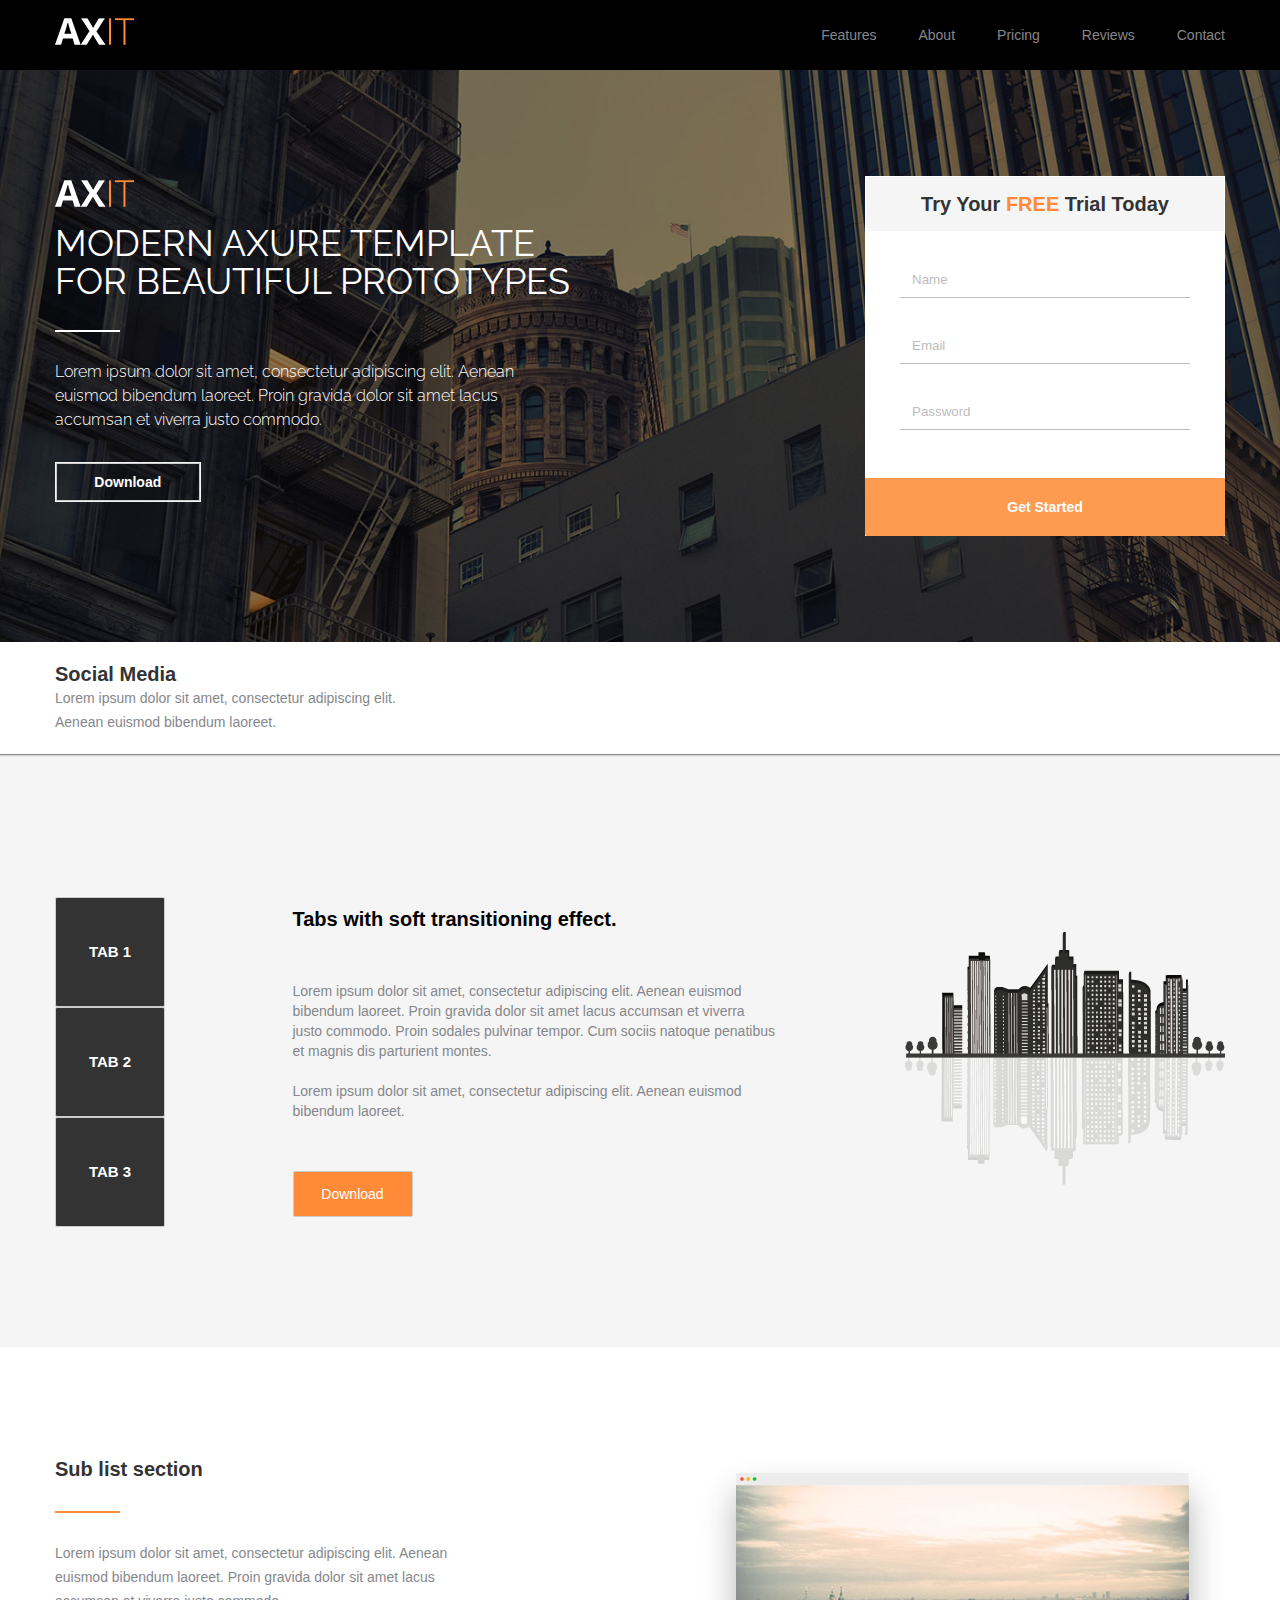
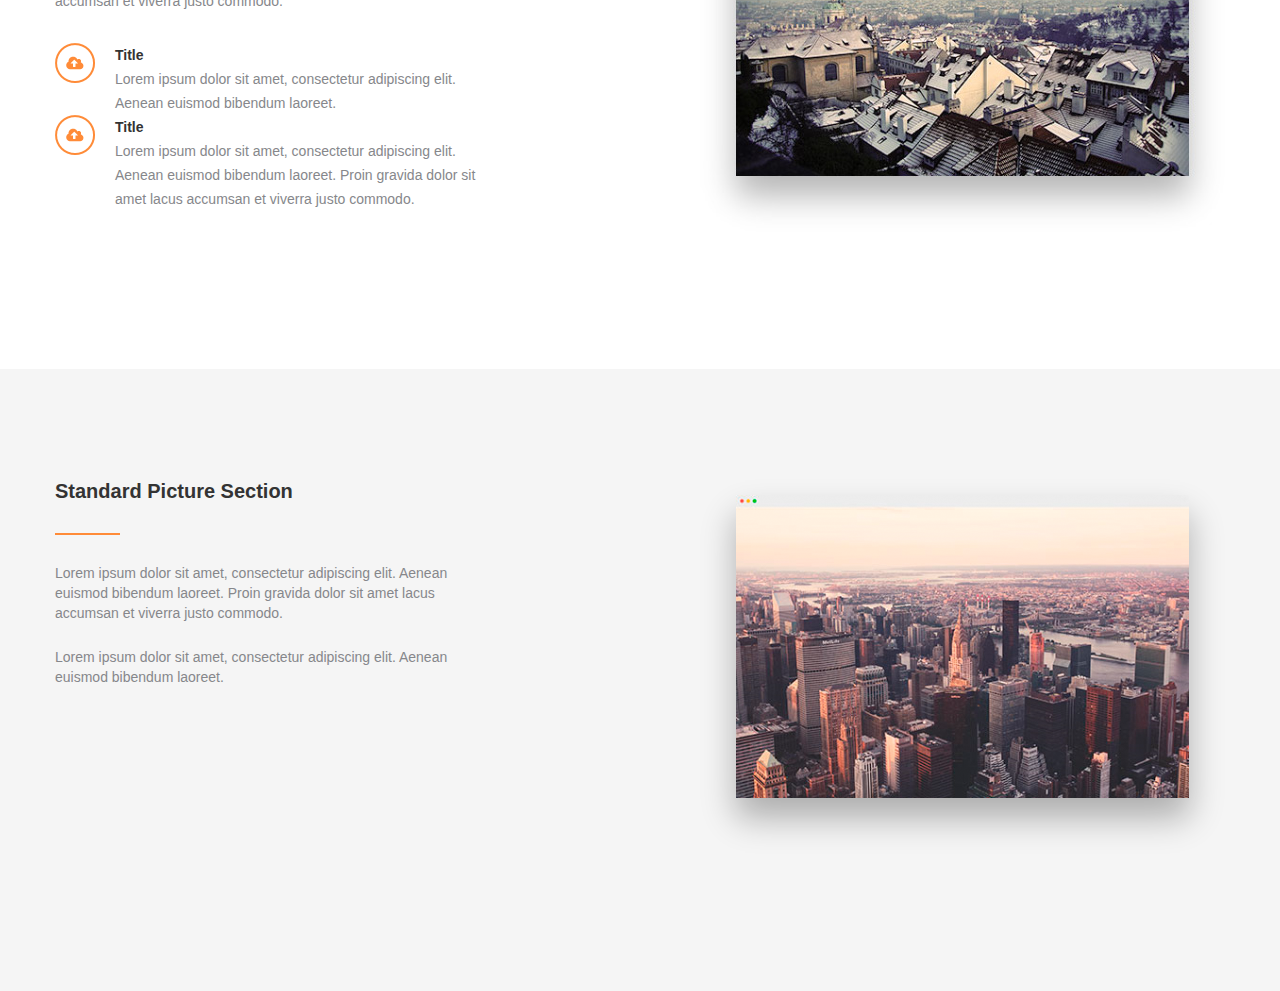
==== axit/index.html @ 00dbdff4 "not_finish" ====
<!DOCTYPE html>
<html lang="en">

<head>
  <meta charset="UTF-8">
  <meta name="viewport" content="width=device-width, initial-scale=1.0">
  <meta http-equiv="X-UA-Compatible" content="ie=edge">
  <title>AXIT</title>
  <link href="https://fonts.googleapis.com/css?family=Open+Sans:300,400,600,700|Raleway:300,400,700&display=swap"
    rel="stylesheet">
  <link rel="stylesheet" href="css/reset.css">
  <link rel="apple-touch-icon" sizes="180x180" href="/apple-touch-icon.png">
  <link rel="icon" type="image/png" sizes="32x32" href="/favicon-32x32.png">
  <link rel="icon" type="image/png" sizes="16x16" href="/favicon-16x16.png">
  <link rel="manifest" href="/site.webmanifest">
  <link rel="stylesheet" href="scss/style.css">
</head>

<body>
  <section class="navbar">
    <div class="container">
      <div class="navbar__inner">
        <div class="navbar__logo">
          <a href="#"><img src="img/logo.png" alt=""></a>
        </div>
        <nav class="nav-menu">
          <ul class="menu__list">
            <li><a href="#">Features</a></li>
            <li><a href="#">About</a></li>
            <li><a href="#">Pricing</a></li>
            <li><a href="#">Reviews</a></li>
            <li><a href="#">Contact</a></li>
          </ul>
        </nav>
      </div>
    </div>
  </section>
  <header class="header">
    <div class="container">
      <div class="header__inner">

        <div class="header__left-side">
          <div class="left-side__inner">
            <div class="header__logo">
              <a href="#"><img src="img/logo.png" alt=""></a>
            </div>
            <div class="left-side__title">
              MODERN AXURE TEMPLATE
              FOR BEAUTIFUL PROTOTYPES
            </div>
            <div class="left-side__text">
              Lorem ipsum dolor sit amet, consectetur adipiscing elit. Aenean
              euismod bibendum laoreet. Proin gravida dolor sit amet lacus
              accumsan et viverra justo commodo.
            </div>

            <div class="left-side__btn">
              <a href="#">Download</a>
            </div>
          </div>
        </div>
        <div class="header__right-side">
          <form class="header__form">
            <div class="right-side__title">
              Try Your <span>FREE</span> Trial Today
            </div>
            <div class="input__inner">
              <input type="text" placeholder="Name">
              <input type="text" placeholder="Email">
              <input type="text" placeholder="Password">
            </div>
            <div class="header__btn-link">
              <a href="#">Get Started</a>
            </div>
          </form>
        </div>
      </div>
    </div>
  </header>

  <section class="brand-bar">
    <div class="brand-bar__wrapper">
      <div class="container">
        <div class="brand-bar__container-inner">
          <div class="container-inner__box">
            <div class="brand-bar__social-title">
              Social Media
            </div>
            <div class="brand-bar__social-text">
              Lorem ipsum dolor sit amet, consectetur adipiscing elit.
              Aenean euismod bibendum laoreet.
            </div>
          </div>
          <div class="brand-bar__social-icon-box">
            <a href="#" class="facebook"></a>
            <a href="#" class="google-plus"></a>
            <a href="#" class="vk"></a>
            <a href="#" class="twitter"></a>
            <a href="#" class="stumbleupon"></a>
            <a href="#" class="telegram"></a>
            <a href="#" class="rss"></a>
          </div>
        </div>
      </div>
  </section>

  <section class="adantages">
    <div class="container">
      <div class="adantages__inner">
        <div class="adantages__tabs">
          <div class="tab tab-1">TAB 1</div>
          <div class="tab tab-2">TAB 2</div>
          <div class="tab tab-3">TAB 3</div>
        </div>

        <div class="adantages__tabs-info">
          <div class="tabs-info__title">
            Tabs with soft transitioning effect.
          </div>
          <div class="tabs-info__text">
            <p>Lorem ipsum dolor sit amet, consectetur adipiscing elit. Aenean euismod
              bibendum laoreet. Proin gravida dolor sit amet lacus accumsan et viverra
              justo commodo. Proin sodales pulvinar tempor. Cum sociis natoque
              penatibus et magnis dis parturient montes.</p>
            <p>Lorem ipsum dolor sit amet, consectetur adipiscing elit. Aenean euismod
              bibendum laoreet.</p>
          </div>
          <div class="tabs-info__btn">
            <a href="#">Download</a>
          </div>
        </div>

        <div class="adantages__tabs-img">
          <img src="img/content-image_right.png" alt="">
        </div>
      </div>
    </div>
  </section>

  <section class="feature-1">
    <div class="container">
      <div class="feature__wrapper">
        <div class="feature__img">
          <img src="img/content-image_left-1.jpg" alt="">
        </div>
        <div class="feature__content-inner">
          <div class="feature__content-title">
            Sub list section
          </div>
          <div class="feature__content-text">
            Lorem ipsum dolor sit amet, consectetur adipiscing elit. Aenean
            euismod bibendum laoreet. Proin gravida dolor sit amet lacus
            accumsan et viverra justo commodo.
          </div>
          <div class="feature__content-info">
            <p>
              <div class="content-info__title">Title</div>
              Lorem ipsum dolor sit amet, consectetur adipiscing elit.
              Aenean euismod bibendum laoreet.
            </p>
            <p>
              <div class="content-info__title">Title</div>
              Lorem ipsum dolor sit amet, consectetur adipiscing elit.
              Aenean euismod bibendum laoreet. Proin gravida dolor
              sit amet lacus accumsan et viverra justo commodo.
            </p>
          </div>
        </div>
      </div>
    </div>
  </section>
  <section class="feature-2">
    <div class="container">
      <div class="feature__wrapper">
        <div class="feature__img">
          <img src="img/content-image_right-2.png" alt="">
        </div>
        <div class="feature__content-inner">
          <div class="feature__content-title">
            Standard Picture Section
          </div>
          <div class="feature__content-text">
            <p>
              Lorem ipsum dolor sit amet, consectetur adipiscing elit. Aenean
              euismod bibendum laoreet. Proin gravida dolor sit amet lacus
              accumsan et viverra justo commodo.</p>
            <p>
              Lorem ipsum dolor sit amet, consectetur adipiscing elit. Aenean euismod 
              bibendum laoreet.
            </p>
          </div>
        </div>
      </div>
    </div>
  </section>












  <!-- <script src="https://ajax.googleapis.com/ajax/libs/jquery/3.4.1/jquery.min.js"></script>
  <script src="js/slick.min.js"></script>
  <script src="js/main.js"></script> -->




</body>

</html>
---- axit/scss/style.css ----
*,
::before,
::after {
  -webkit-box-sizing: border-box;
          box-sizing: border-box;
}

body {
  font-family: 'Open+Sans', sans-serif;
  font-weight: 400;
  font-size: 14px;
  line-height: 24px;
  color: #86878b;
}

a {
  color: inherit;
  text-decoration: none;
}

.navbar {
  background: #000;
}

.container {
  max-width: 1200px;
  padding-left: 15px;
  padding-right: 15px;
  margin: 0 auto;
}

.navbar__inner {
  display: -webkit-box;
  display: -ms-flexbox;
  display: flex;
  -webkit-box-pack: justify;
      -ms-flex-pack: justify;
          justify-content: space-between;
  -webkit-box-align: center;
      -ms-flex-align: center;
          align-items: center;
  height: 70px;
}

.menu__list {
  display: -webkit-box;
  display: -ms-flexbox;
  display: flex;
  -webkit-box-pack: justify;
      -ms-flex-pack: justify;
          justify-content: space-between;
}
.menu__list li + li {
  margin-left: 42px;
}
.menu__list a:hover {
  color: #fff;
  -webkit-transition: 1s;
  transition: 1s;
}

.header {
  background-image: url(../img/header-bg.jpg);
  background-size: cover;
  background-position: center center;
  background-repeat: no-repeat;
}

.header__inner {
  max-height: 640px;
  display: -webkit-box;
  display: -ms-flexbox;
  display: flex;
  -webkit-box-align: center;
      -ms-flex-align: center;
          align-items: center;
  -webkit-box-pack: justify;
      -ms-flex-pack: justify;
          justify-content: space-between;
}

.header__left-side {
  padding: 110px 0 140px 0;
  display: -webkit-box;
  display: -ms-flexbox;
  display: flex;
  -webkit-box-orient: vertical;
  -webkit-box-direction: normal;
      -ms-flex-direction: column;
          flex-direction: column;
  max-width: 520px;
}

.header__logo {
  margin-bottom: 10px;
}

.left-side__title {
  text-transform: uppercase;
  font-family: 'Raleway', sans-serif;
  font-weight: 400;
  font-size: 36px;
  color: #ffffff;
  line-height: 38px;
  margin-bottom: 30px;
}

.left-side__text::before {
  content: '';
  width: 65px;
  height: 2px;
  background-color: #ffffff;
  position: absolute;
  left: 0;
  top: 0;
}

.left-side__text {
  padding: 30px 0;
  font-family: 'Raleway', sans-serif;
  font-weight: 300;
  font-size: 16px;
  color: #ffffff;
  position: relative;
}

.left-side__btn {
  border: 1px solid #f5f5f5;
  width: 28%;
}

.left-side__btn a {
  display: block;
  font-weight: 600;
  border: 1px solid #cccccc;
  text-align: center;
  padding: 6px 10px;
  color: #fff;
}
.left-side__btn a:hover {
  color: #86878b;
  -webkit-transition: 1s;
  transition: 1s;
}

.header__right-side {
  background: #fff;
  width: 360px;
  height: 360px;
}

.header__form {
  display: -webkit-box;
  display: -ms-flexbox;
  display: flex;
  -webkit-box-orient: vertical;
  -webkit-box-direction: normal;
      -ms-flex-direction: column;
          flex-direction: column;
}
.header__form input {
  display: block;
  width: 100%;
  border: none;
  border-bottom: 1px solid #bdbdbd;
  padding-top: 40px;
  padding-bottom: 10px;
  outline: none;
}
.header__form input::-webkit-input-placeholder {
  color: #bdbdbd;
  outline: none;
  padding-left: 10px;
}
.header__form input:-ms-input-placeholder {
  color: #bdbdbd;
  outline: none;
  padding-left: 10px;
}
.header__form input::-ms-input-placeholder {
  color: #bdbdbd;
  outline: none;
  padding-left: 10px;
}
.header__form input::placeholder {
  color: #bdbdbd;
  outline: none;
  padding-left: 10px;
}
.header__form .input__inner {
  padding-left: 35px;
  padding-right: 35px;
}

.right-side__title {
  border: 1px solid #fff;
  border-radius: 2px 2px 0 0;
  text-align: center;
  background: #f5f5f5;
  font-weight: 700;
  font-size: 20px;
  padding: 15px 50px;
  color: #333333;
}

.right-side__title span {
  color: #ff8b38;
  text-transform: uppercase;
}

.header__btn-link {
  border-radius: 2px;
}
.header__btn-link a {
  width: 100%;
  display: block;
  font-weight: 600;
  background: #ff9b51;
  color: #fff;
  padding: 16px 50px;
  margin-top: 48px;
  text-align: center;
  border: 1px solid #ff9b51;
  border-radius: 0 0 2px 2px;
}
.header__btn-link a:hover {
  color: #333333;
  -webkit-transition: 1s;
  transition: 1s;
}

.brand-bar {
  border-bottom: 1px solid #d6d6d6;
}

.brand-bar__wrapper {
  border-bottom: 1px solid #86878b;
}

.brand-bar__container-inner {
  background: #fff;
  padding: 20px 0;
  display: -webkit-box;
  display: -ms-flexbox;
  display: flex;
  -webkit-box-pack: justify;
      -ms-flex-pack: justify;
          justify-content: space-between;
  -webkit-box-align: center;
      -ms-flex-align: center;
          align-items: center;
  vertical-align: middle;
}
.brand-bar__container-inner .container-inner__box {
  max-width: 360px;
}

.brand-bar__social-title {
  font-size: 20px;
  color: #333333;
  font-weight: 700;
}

.brand-bar__social-icon-box {
  max-width: 880px;
}
.brand-bar__social-icon-box a {
  background-repeat: no-repeat;
  height: 33px;
  width: 33px;
  display: inline-block;
  margin-right: 20px;
  opacity: .6;
}
.brand-bar__social-icon-box a:last-child {
  margin-right: 0;
}
.brand-bar__social-icon-box a:hover {
  opacity: .8;
  -webkit-transition: 1s;
  transition: 1s;
}
.brand-bar__social-icon-box a .facebook {
  background-image: url(../img/soc_icon/facebook2.svg);
}
.brand-bar__social-icon-box a .google-plus {
  background-image: url(../img/soc_icon/google-plus2.svg);
}
.brand-bar__social-icon-box a .stumbleupon {
  background-image: url(../img/soc_icon/stumbleupon2.svg);
}
.brand-bar__social-icon-box a .twitter {
  background-image: url(../img/soc_icon/twitter.svg);
}
.brand-bar__social-icon-box a .vk {
  background-image: url(../img/soc_icon/vk.svg);
}
.brand-bar__social-icon-box a .telegram {
  background-image: url(../img/soc_icon/telegram.svg);
}
.brand-bar__social-icon-box a .rss {
  background-image: url(../img/soc_icon/rss2.svg);
}

.adantages {
  border-top: 1px solid #eaeaea;
  background: #f5f5f5;
}

.adantages__inner {
  padding: 140px 0 120px;
  display: -webkit-box;
  display: -ms-flexbox;
  display: flex;
  -webkit-box-pack: justify;
      -ms-flex-pack: justify;
          justify-content: space-between;
  -webkit-box-align: center;
      -ms-flex-align: center;
          align-items: center;
  -ms-flex-wrap: wrap;
      flex-wrap: wrap;
}

.tab {
  width: 110px;
  height: 110px;
  background: #333333;
  color: #ffffff;
  font-size: 15px;
  line-height: 20px;
  font-weight: 700;
  text-transform: uppercase;
  border: 1px solid #ccc;
  border-radius: 2px;
  display: -webkit-box;
  display: -ms-flexbox;
  display: flex;
  -webkit-box-align: center;
      -ms-flex-align: center;
          align-items: center;
  -webkit-box-pack: center;
      -ms-flex-pack: center;
          justify-content: center;
}
.tab:hover {
  background: #ff8b38;
  -webkit-transition: 1s;
  transition: 1s;
}

.adantages__tabs-info {
  max-width: 485px;
}
.adantages__tabs-info .tabs-info__title {
  color: #000;
  font-size: 20px;
  font-weight: 700;
  margin-bottom: 50px;
}
.adantages__tabs-info .tabs-info__text {
  color: #86878b;
  line-height: 20px;
}
.adantages__tabs-info .tabs-info__text p + p {
  margin-top: 20px;
  margin-bottom: 50px;
}
.adantages__tabs-info .tabs-info__btn {
  display: block;
  cursor: pointer;
  border: 1px solid #ccc;
  border-radius: 2px;
  color: #fff;
  background: #ff8b38;
  line-height: 20px;
  text-align: center;
  width: 120px;
  padding: 12px 0;
}
.adantages__tabs-info .tabs-info__btn:hover {
  color: #333333;
  -webkit-transition: 1s;
  transition: 1s;
}

.feature-1 {
  background: #ffffff;
}

.feature__wrapper {
  display: -webkit-box;
  display: -ms-flexbox;
  display: flex;
  -webkit-box-pack: justify;
      -ms-flex-pack: justify;
          justify-content: space-between;
  padding: 110px 0 130px;
  -ms-flex-wrap: wrap;
      flex-wrap: wrap;
}

.feature__content-title {
  font-size: 20px;
  font-weight: 700;
  color: #333333;
  margin-bottom: 30px;
}

.feature__content-text {
  max-width: 440px;
  position: relative;
  padding: 30px 0;
}
.feature__content-text::before {
  content: '';
  width: 65px;
  height: 2px;
  background-color: #ff8b38;
  position: absolute;
  left: 0;
  top: 0;
}

.feature__content-info {
  max-width: 440px;
  position: relative;
  padding-left: 60px;
}

.content-info__title {
  font-size: 14px;
  font-weight: 600;
  color: #333333;
}
.content-info__title::before {
  content: '';
  left: 0;
  background-image: url(../img/icon-upload.png);
  background-position: center;
  background-repeat: no-repeat;
  width: 40px;
  height: 40px;
  position: absolute;
}

.feature-2 {
  background: #f5f5f5;
}

.feature__img {
  -webkit-box-ordinal-group: 2;
      -ms-flex-order: 1;
          order: 1;
}

.feature__content-inner {
  -webkit-box-ordinal-group: 1;
      -ms-flex-order: 0;
          order: 0;
}

.feature__content-text p {
  line-height: 20px;
  margin-bottom: 24px;
}
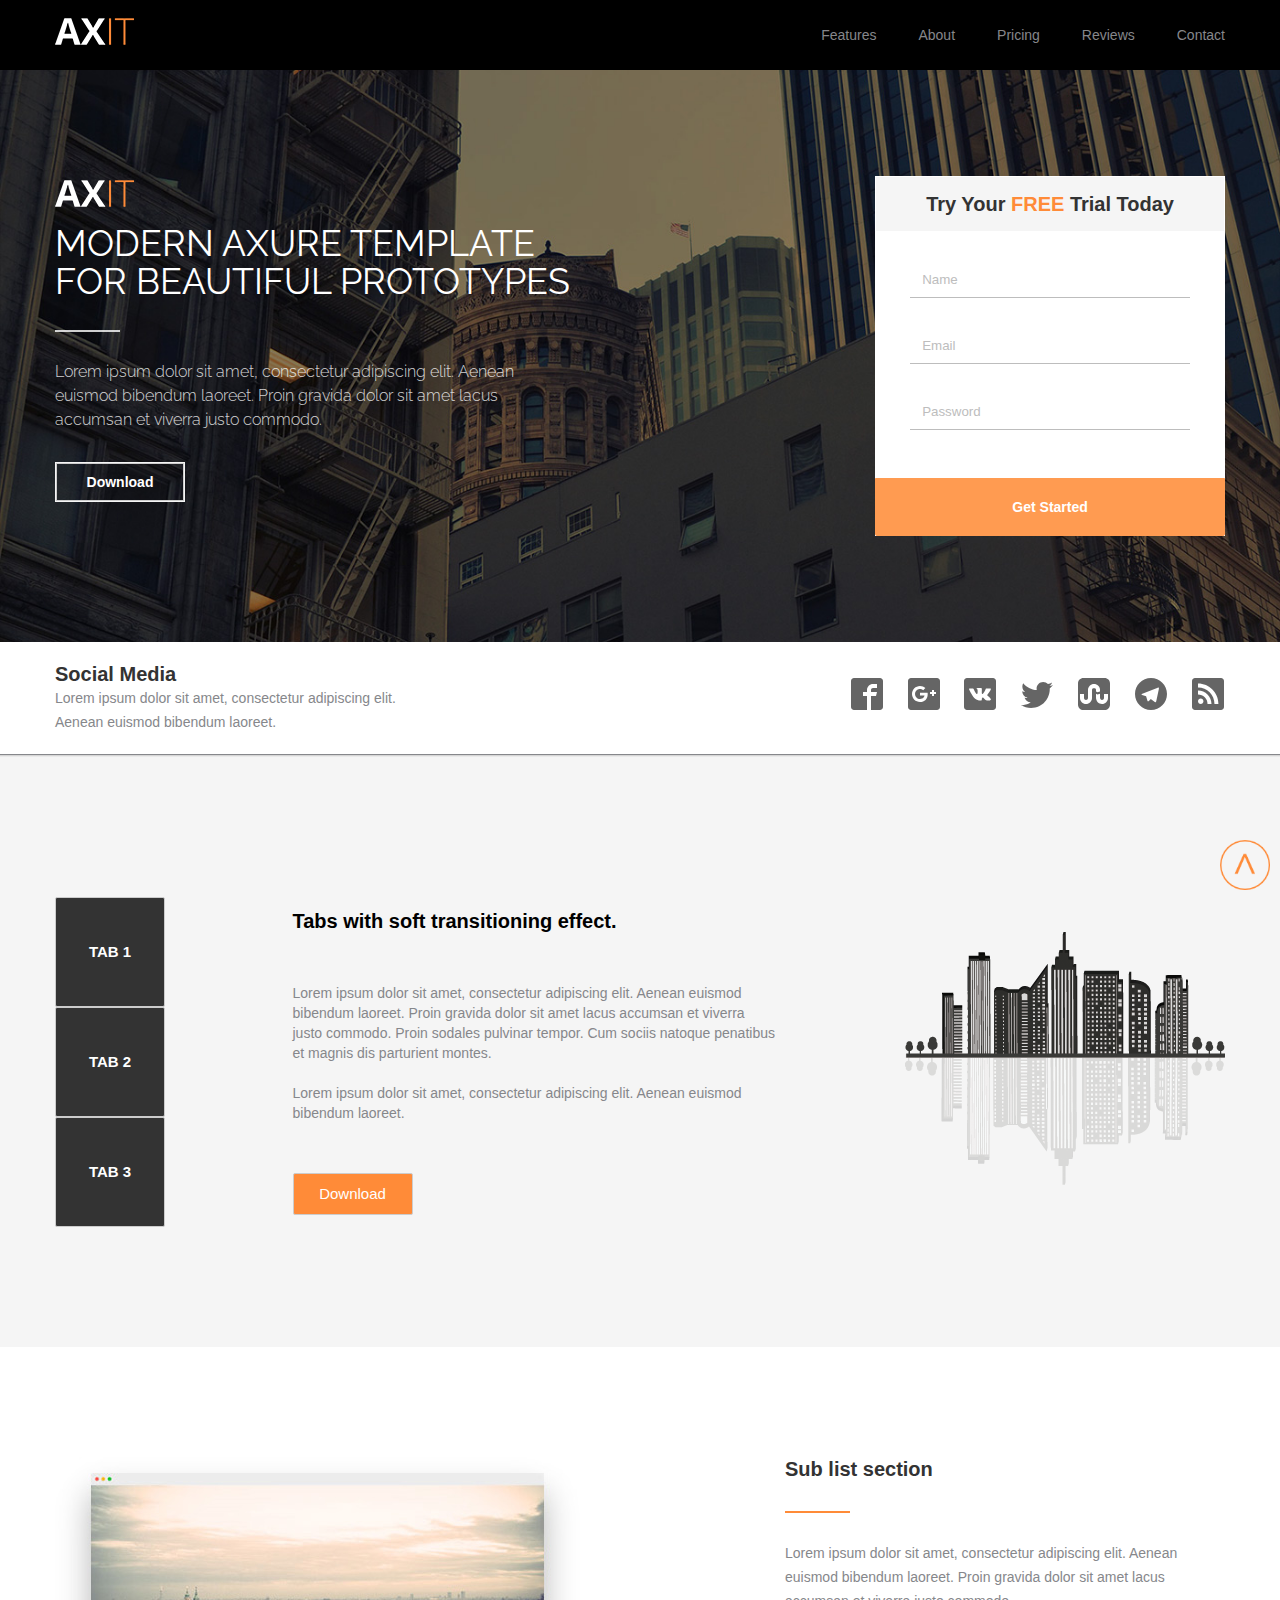
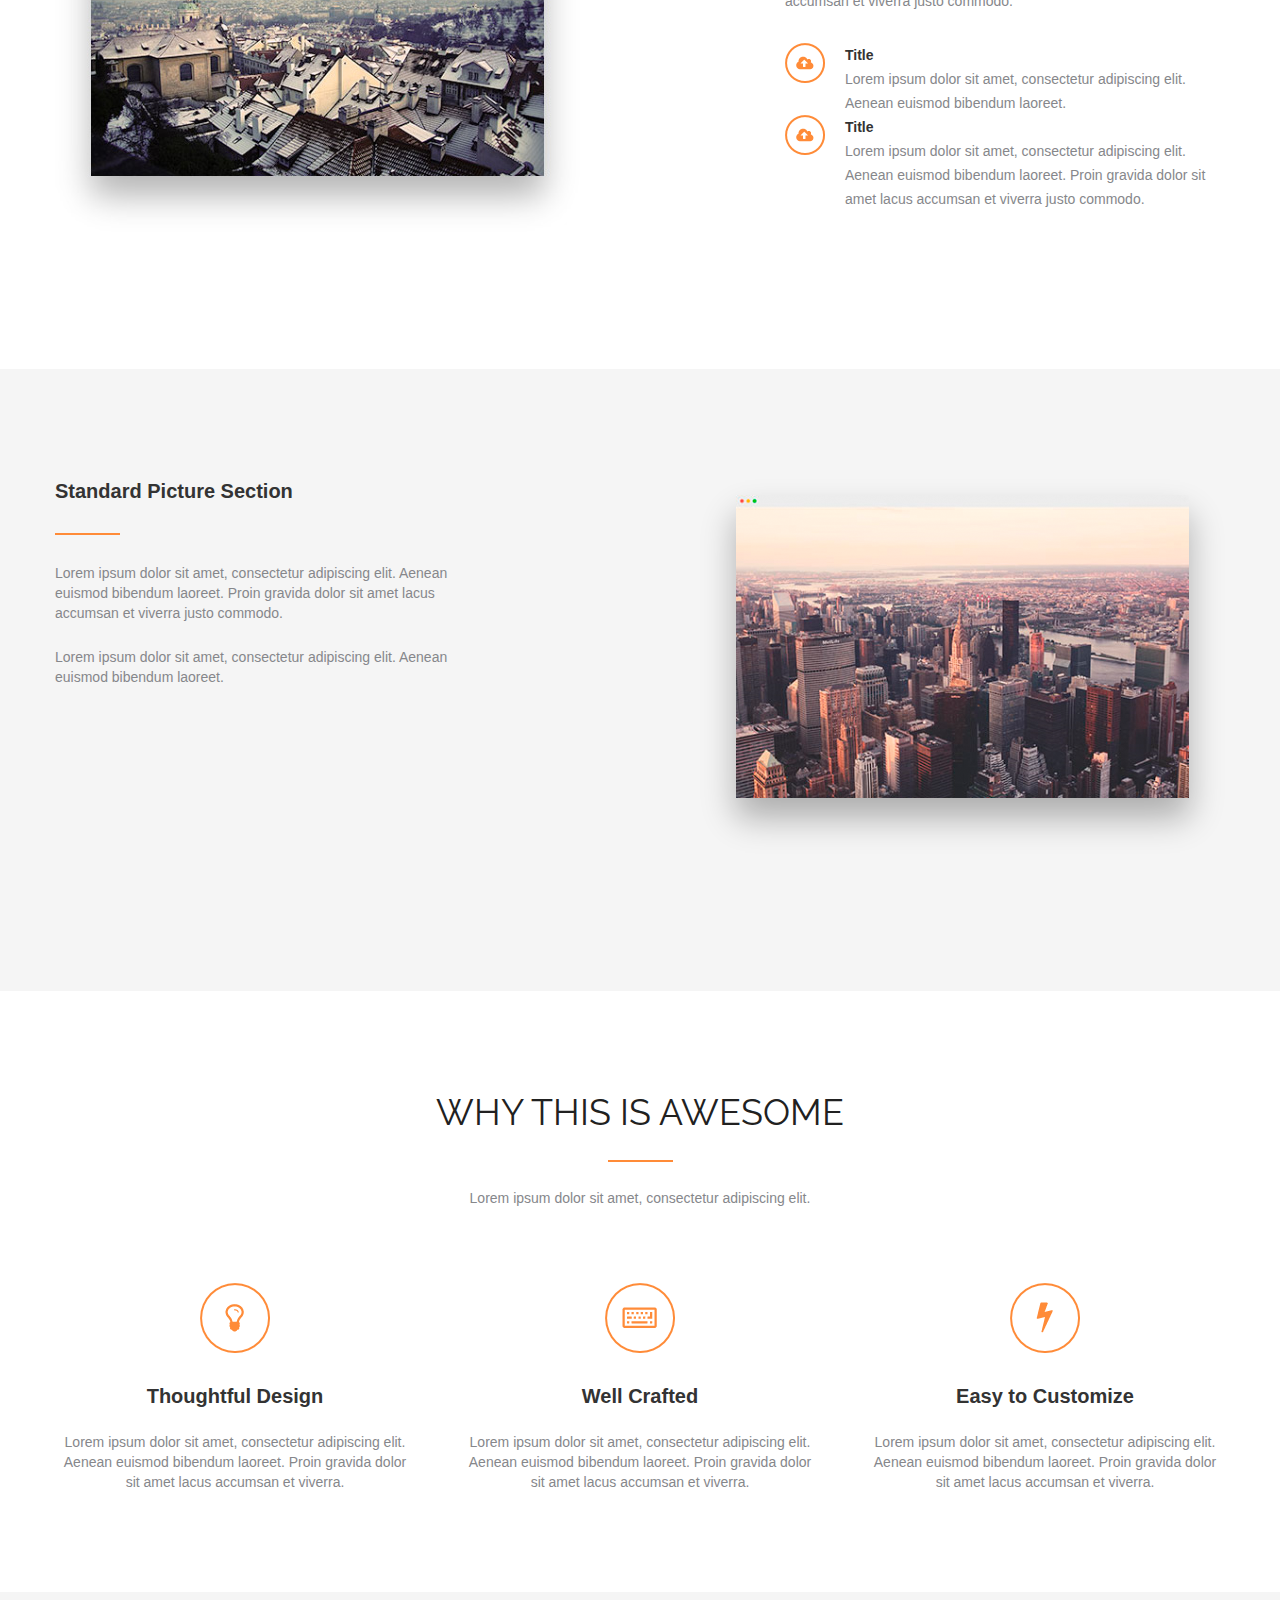
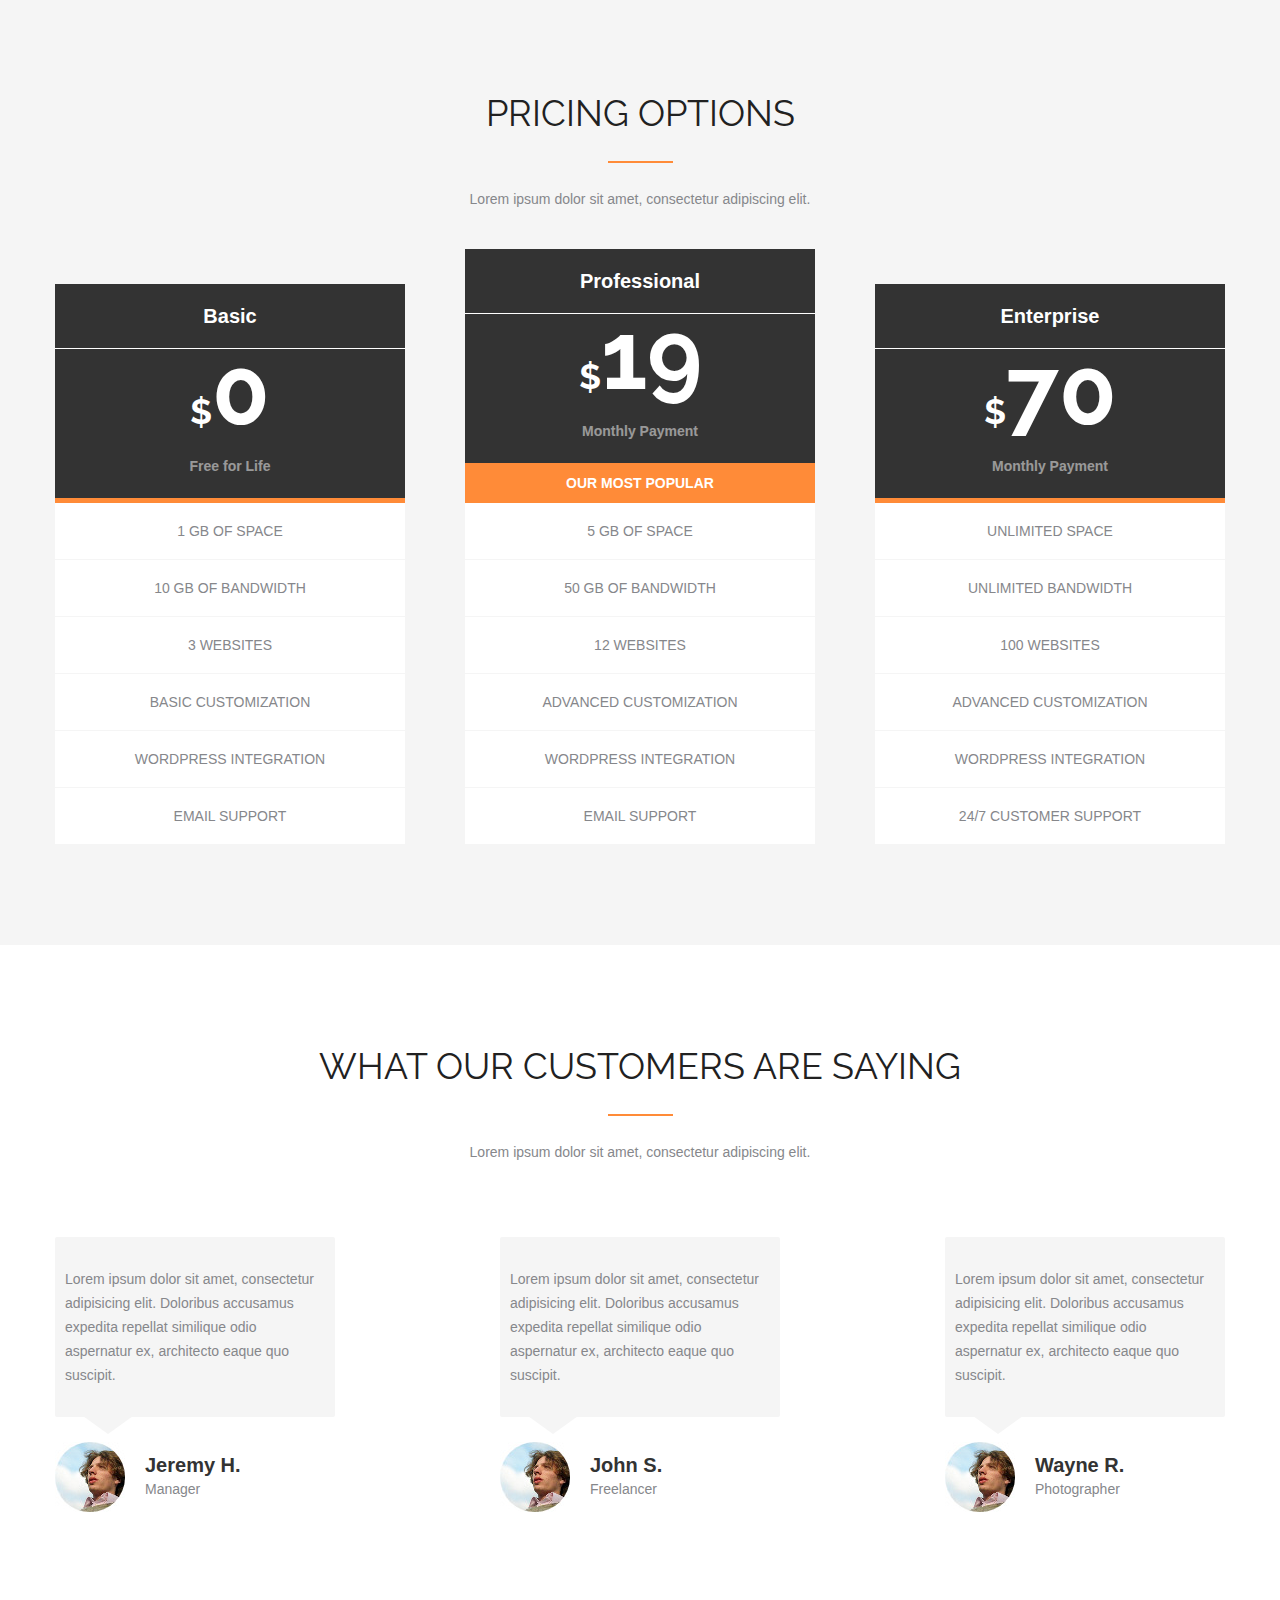
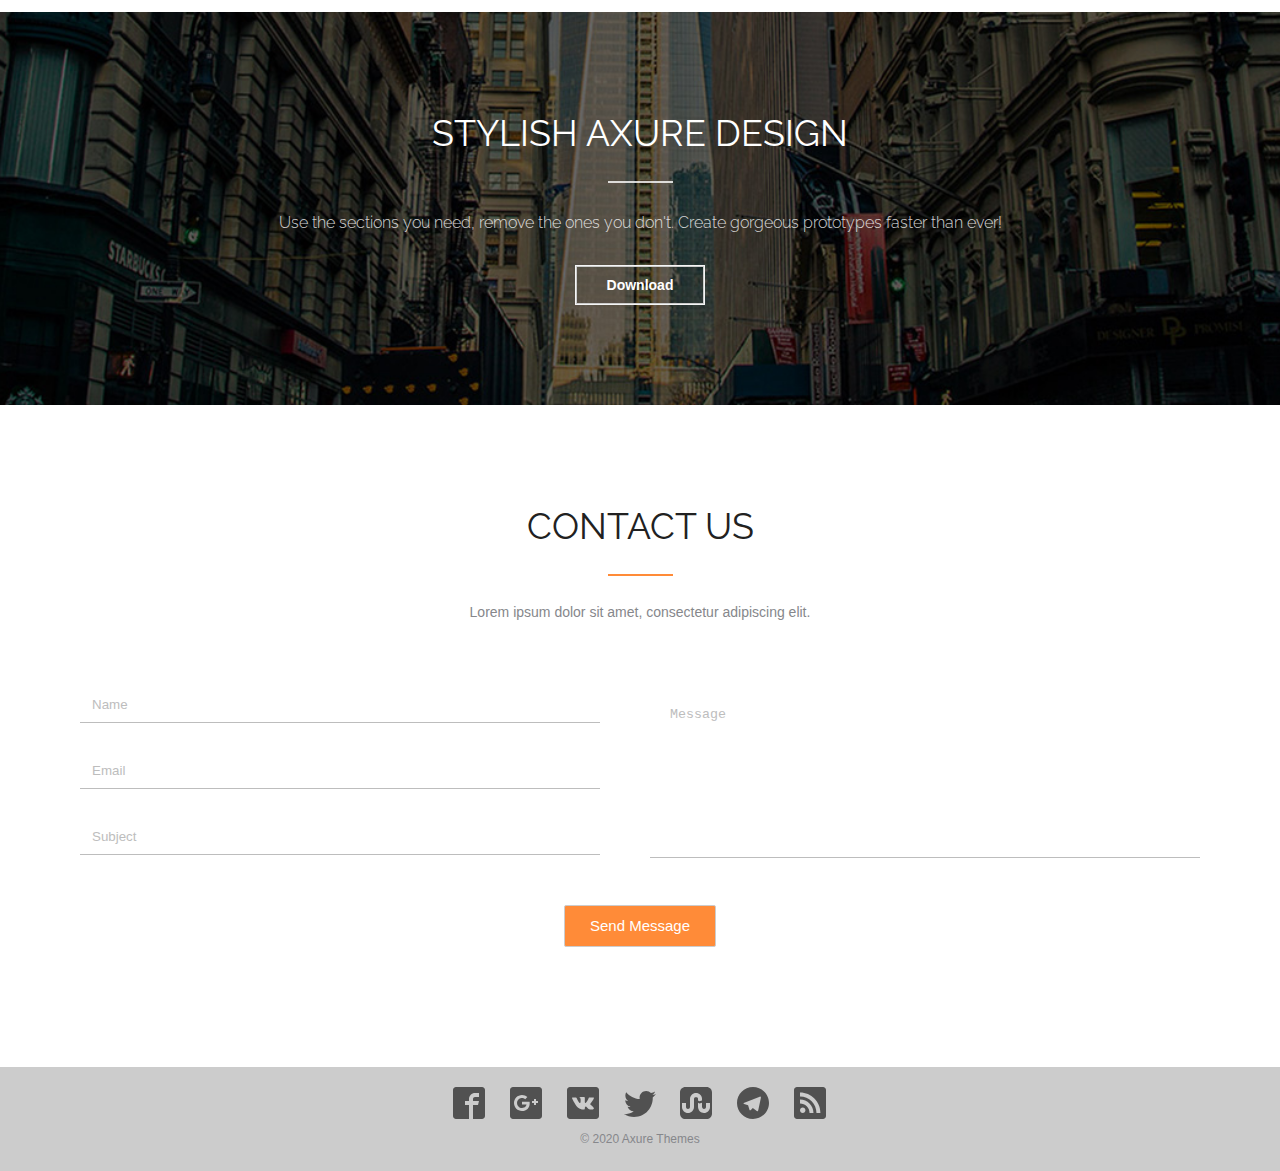
==== commit f8376733: "desctop+tablet+mobile" ====
--- a/axit/index.html
+++ b/axit/index.html
@@ -13,7 +13,8 @@
   <link rel="icon" type="image/png" sizes="32x32" href="/favicon-32x32.png">
   <link rel="icon" type="image/png" sizes="16x16" href="/favicon-16x16.png">
   <link rel="manifest" href="/site.webmanifest">
-  <link rel="stylesheet" href="scss/style.css">
+  <link rel="stylesheet" href="css/style.css">
+  <link rel="stylesheet" href="css/media.css">
 </head>
 
 <body>
@@ -24,12 +25,15 @@
           <a href="#"><img src="img/logo.png" alt=""></a>
         </div>
         <nav class="nav-menu">
+          <div class="menu__btn">
+            <span></span>
+          </div>
           <ul class="menu__list">
-            <li><a href="#">Features</a></li>
-            <li><a href="#">About</a></li>
-            <li><a href="#">Pricing</a></li>
-            <li><a href="#">Reviews</a></li>
-            <li><a href="#">Contact</a></li>
+            <li><a href="#features">Features</a></li>
+            <li><a href="#about">About</a></li>
+            <li><a href="#pricing">Pricing</a></li>
+            <li><a href="#reviews">Reviews</a></li>
+            <li><a href="#contact">Contact</a></li>
           </ul>
         </nav>
       </div>
@@ -44,23 +48,23 @@
             <div class="header__logo">
               <a href="#"><img src="img/logo.png" alt=""></a>
             </div>
-            <div class="left-side__title">
+            <div class="img__title">
               MODERN AXURE TEMPLATE
               FOR BEAUTIFUL PROTOTYPES
             </div>
-            <div class="left-side__text">
+            <div class="line__left text__img">
               Lorem ipsum dolor sit amet, consectetur adipiscing elit. Aenean
               euismod bibendum laoreet. Proin gravida dolor sit amet lacus
               accumsan et viverra justo commodo.
             </div>
 
-            <div class="left-side__btn">
+            <div class="btn">
               <a href="#">Download</a>
             </div>
           </div>
         </div>
         <div class="header__right-side">
-          <form class="header__form">
+          <form class="contact__form">
             <div class="right-side__title">
               Try Your <span>FREE</span> Trial Today
             </div>
@@ -104,16 +108,16 @@
       </div>
   </section>
 
-  <section class="adantages">
-    <div class="container">
-      <div class="adantages__inner">
-        <div class="adantages__tabs">
+  <section class="advantages">
+    <div class="container">
+      <div class="advantages__inner">
+        <div class="advantages__tabs">
           <div class="tab tab-1">TAB 1</div>
           <div class="tab tab-2">TAB 2</div>
           <div class="tab tab-3">TAB 3</div>
         </div>
 
-        <div class="adantages__tabs-info">
+        <div class="advantages__tabs-info">
           <div class="tabs-info__title">
             Tabs with soft transitioning effect.
           </div>
@@ -125,19 +129,19 @@
             <p>Lorem ipsum dolor sit amet, consectetur adipiscing elit. Aenean euismod
               bibendum laoreet.</p>
           </div>
-          <div class="tabs-info__btn">
+          <div class="info__btn">
             <a href="#">Download</a>
           </div>
         </div>
 
-        <div class="adantages__tabs-img">
+        <div class="advantages__tabs-img">
           <img src="img/content-image_right.png" alt="">
         </div>
       </div>
     </div>
   </section>
 
-  <section class="feature-1">
+  <section class="feature-1" id="features">
     <div class="container">
       <div class="feature__wrapper">
         <div class="feature__img">
@@ -147,7 +151,7 @@
           <div class="feature__content-title">
             Sub list section
           </div>
-          <div class="feature__content-text">
+          <div class="line__left line__left--orange feature__content-text">
             Lorem ipsum dolor sit amet, consectetur adipiscing elit. Aenean
             euismod bibendum laoreet. Proin gravida dolor sit amet lacus
             accumsan et viverra justo commodo.
@@ -172,20 +176,20 @@
   <section class="feature-2">
     <div class="container">
       <div class="feature__wrapper">
-        <div class="feature__img">
+        <div class="feature__img--left">
           <img src="img/content-image_right-2.png" alt="">
         </div>
         <div class="feature__content-inner">
           <div class="feature__content-title">
             Standard Picture Section
           </div>
-          <div class="feature__content-text">
+          <div class="line__left line__left--orange feature__content-text">
             <p>
               Lorem ipsum dolor sit amet, consectetur adipiscing elit. Aenean
               euismod bibendum laoreet. Proin gravida dolor sit amet lacus
               accumsan et viverra justo commodo.</p>
             <p>
-              Lorem ipsum dolor sit amet, consectetur adipiscing elit. Aenean euismod 
+              Lorem ipsum dolor sit amet, consectetur adipiscing elit. Aenean euismod
               bibendum laoreet.
             </p>
           </div>
@@ -194,24 +198,279 @@
     </div>
   </section>
 
-
-
-
-
-
-
-
-
-
-
-
-  <!-- <script src="https://ajax.googleapis.com/ajax/libs/jquery/3.4.1/jquery.min.js"></script>
-  <script src="js/slick.min.js"></script>
-  <script src="js/main.js"></script> -->
-
-
-
-
+  <section class="our-process" id="about">
+    <div class="container">
+      <div class="our-process__wrapper">
+        <div class="commercial">
+          <div class="commercial__title">
+            WHY THIS IS AWESOME
+          </div>
+          <p class="commercial__subtitle">
+            Lorem ipsum dolor sit amet, consectetur adipiscing elit.
+          </p>
+        </div>
+        <div class="our-process__inner">
+          <div class="our-process__item">
+            <img src="img/icon-idea.png" alt="">
+            <div class="our-process__title">
+              Thoughtful Design
+            </div>
+            <div class="our-process__text">
+              Lorem ipsum dolor sit amet, consectetur adipiscing
+              elit. Aenean euismod bibendum laoreet. Proin gravida
+              dolor sit amet lacus accumsan et viverra.
+            </div>
+          </div>
+          <div class="our-process__item">
+            <img src="img/icon-bord.png" alt="">
+            <div class="our-process__title">
+              Well Crafted
+            </div>
+            <div class="our-process__text">
+              Lorem ipsum dolor sit amet, consectetur adipiscing
+              elit. Aenean euismod bibendum laoreet. Proin gravida
+              dolor sit amet lacus accumsan et viverra.
+            </div>
+          </div>
+          <div class="our-process__item">
+            <img src="img/icon-power.png" alt="">
+            <div class="our-process__title">
+              Easy to Customize
+            </div>
+            <div class="our-process__text">
+              Lorem ipsum dolor sit amet, consectetur adipiscing
+              elit. Aenean euismod bibendum laoreet. Proin gravida
+              dolor sit amet lacus accumsan et viverra.
+            </div>
+          </div>
+        </div>
+      </div>
+    </div>
+  </section>
+  <section class="pricing" id="pricing">
+    <div class="container">
+      <div class="pricing__wrapper">
+        <div class="commercial">
+          <div class="commercial__title">
+            PRICING OPTIONS
+          </div>
+          <p class="commercial__subtitle">
+            Lorem ipsum dolor sit amet, consectetur adipiscing elit.
+          </p>
+        </div>
+        <div class="pricing__inner">
+          <div class="pricing__item">
+            <div class="pricing__item-title">
+              Basic
+            </div>
+            <div class="pricing__item-text">
+              <span>$</span>0
+              <div class="subtitle">
+                Free for Life
+              </div>
+              <div class="subtitle__rating">
+              </div>
+            </div>
+            <div class="pricing__item-info">
+              <ul>
+                <li>1 gb of space</li>
+                <li>10 gb of bandwidth</li>
+                <li>3 websites</li>
+                <li>Basic Customization</li>
+                <li>wordpress integration</li>
+                <li>email support</li>
+              </ul>
+            </div>
+          </div>
+          <div class="pricing__item pricing__item--most-popular">
+            <div class="pricing__item-title">
+              Professional
+            </div>
+            <div class="pricing__item-text">
+              <span>$</span>19
+              <div class="subtitle">
+                Monthly Payment
+              </div>
+              <div class="subtitle__rating subtitle__rating--most-popular">
+                OUR MOST POPULAR
+              </div>
+            </div>
+            <div class="pricing__item-info">
+              <ul>
+                <li>5 gb of space</li>
+                <li>50 gb of bandwidth</li>
+                <li>12 websites</li>
+                <li>Advanced Customization</li>
+                <li>wordpress integration</li>
+                <li>email support</li>
+              </ul>
+            </div>
+          </div>
+          <div class="pricing__item">
+            <div class="pricing__item-title">
+              Enterprise
+            </div>
+            <div class="pricing__item-text">
+              <span>$</span>70
+              <div class="subtitle">
+                Monthly Payment
+              </div>
+              <div class="subtitle__rating">
+              </div>
+            </div>
+            <div class="pricing__item-info">
+              <ul>
+                <li>Unlimited space</li>
+                <li>unlimited bandwidth</li>
+                <li>100 websites</li>
+                <li>Advanced Customization</li>
+                <li>wordpress integration</li>
+                <li>24/7 customer support</li>
+              </ul>
+            </div>
+          </div>
+        </div>
+      </div>
+    </div>
+  </section>
+  <section class="reviews" id="reviews">
+    <div class="container">
+      <div class="reviews__wrapper">
+        <div class="commercial">
+          <div class="commercial__title">
+            WHAT OUR CUSTOMERS ARE SAYING
+          </div>
+          <p class="commercial__subtitle">
+            Lorem ipsum dolor sit amet, consectetur adipiscing elit.
+          </p>
+        </div>
+        <div class="reviews__inner">
+          <div class="reviews__item">
+            <div class="reviews__item-text-box">
+              Lorem ipsum dolor sit amet,
+              consectetur adipisicing elit. Doloribus
+              accusamus expedita repellat similique
+              odio aspernatur ex, architecto eaque
+              quo suscipit.
+            </div>
+            <div class="reviews__item-author">
+              <img src="img/avatar.jpg" alt="">
+              <div class="item-author__info">
+                <div class="info-author__name">
+                  Jeremy H.
+                </div>
+                <div class="info-author__position">
+                  Manager
+                </div>
+              </div>
+            </div>
+          </div>
+          <div class="reviews__item">
+            <div class="reviews__item-text-box">
+              Lorem ipsum dolor sit amet,
+              consectetur adipisicing elit. Doloribus
+              accusamus expedita repellat similique
+              odio aspernatur ex, architecto eaque
+              quo suscipit.
+            </div>
+            <div class="reviews__item-author">
+              <img src="img/avatar.jpg" alt="">
+              <div class="item-author__info">
+                <div class="info-author__name">
+                  John S.
+                </div>
+                <div class="info-author__position">
+                  Freelancer
+                </div>
+              </div>
+            </div>
+          </div>
+          <div class="reviews__item">
+            <div class="reviews__item-text-box">
+              Lorem ipsum dolor sit amet,
+              consectetur adipisicing elit. Doloribus
+              accusamus expedita repellat similique
+              odio aspernatur ex, architecto eaque
+              quo suscipit.
+            </div>
+            <div class="reviews__item-author">
+              <img src="img/avatar.jpg" alt="">
+              <div class="item-author__info">
+                <div class="info-author__name">
+                  Wayne R.
+                </div>
+                <div class="info-author__position">
+                  Photographer
+                </div>
+              </div>
+            </div>
+          </div>
+        </div>
+      </div>
+    </div>
+  </section>
+  <section class="contact-banner">
+    <div class="container">
+      <div class="commercial">
+        <div class="commercial__title commercial__title--white">
+          STYLISH AXURE DESIGN
+        </div>
+        <p class="text__img line__left line__left--center">
+          Use the sections you need, remove the ones you don't. Create gorgeous prototypes faster than ever!
+        </p>
+        <div class="btn btn__center">
+          <a href="#">Download</a>
+        </div>
+      </div>
+    </div>
+  </section>
+  <footer class="footer" id="contact">
+    <div class="container">
+      <div class="footer__wrapper">
+        <div class="commercial">
+          <div class="commercial__title">
+            CONTACT US
+          </div>
+          <p class="commercial__subtitle">
+            Lorem ipsum dolor sit amet, consectetur adipiscing elit.
+          </p>
+        </div>
+      </div>
+      <div class="footer__inner">
+        <div class="footer__left-side">
+          <form class="contact__form">
+            <input type="text" placeholder="Name">
+            <input type="text" placeholder="Email">
+            <input type="text" placeholder="Subject">
+          </form>
+        </div>
+        <div class="footer__right-side">
+          <label>
+            <textarea placeholder="Message"></textarea>
+          </label>
+        </div>
+      </div>
+      <div class="info__btn info__btn--center">
+        <a href="#">Send Message</a>
+      </div>
+  </footer>
+  <section class="brand-bar__down">
+    <div class="brand-bar__social-icon-box brand-bar__social-icon-box--down">
+      <a href="#" class="facebook"></a>
+      <a href="#" class="google-plus"></a>
+      <a href="#" class="vk"></a>
+      <a href="#" class="twitter"></a>
+      <a href="#" class="stumbleupon"></a>
+      <a href="#" class="telegram"></a>
+      <a href="#" class="rss"></a>
+    </div>
+    <div class="copiright">
+      © 2020 Axure Themes
+    </div>
+  </section>
+<script src="https://ajax.googleapis.com/ajax/libs/jquery/3.4.1/jquery.min.js"></script>
+<script src="js/main.js"></script>
+<div id="toTop"></div>
 </body>
 
 </html>--- a/axit/css/style.css
+++ b/axit/css/style.css
@@ -0,0 +1 @@
+*,::before,::after{-webkit-box-sizing:border-box;box-sizing:border-box}body{font-family:'Open+Sans', sans-serif;font-weight:400;font-size:14px;line-height:24px;color:#86878b}a{color:inherit;text-decoration:none}ul,li{list-style:none;padding:0;margin:0}.navbar{background:#000}.container{max-width:1200px;padding-left:15px;padding-right:15px;margin:0 auto}.navbar__inner{display:-webkit-box;display:-ms-flexbox;display:flex;-webkit-box-pack:justify;-ms-flex-pack:justify;justify-content:space-between;-webkit-box-align:center;-ms-flex-align:center;align-items:center;height:70px}.menu__list{display:-webkit-box;display:-ms-flexbox;display:flex;-webkit-box-pack:justify;-ms-flex-pack:justify;justify-content:space-between}.menu__list li+li{margin-left:42px}.menu__list a:hover{color:#fff;-webkit-transition:1s;transition:1s}.header{background-image:url(../img/header-bg.jpg);background-size:cover;background-position:center center;background-repeat:no-repeat}.header__inner{max-height:640px;display:-webkit-box;display:-ms-flexbox;display:flex;-webkit-box-align:center;-ms-flex-align:center;align-items:center;-webkit-box-pack:justify;-ms-flex-pack:justify;justify-content:space-between}.header__left-side{padding:110px 0 140px 0;display:-webkit-box;display:-ms-flexbox;display:flex;-webkit-box-orient:vertical;-webkit-box-direction:normal;-ms-flex-direction:column;flex-direction:column;max-width:520px}.header__logo{margin-bottom:10px}.img__title{text-transform:uppercase;font-family:'Raleway', sans-serif;font-weight:400;font-size:36px;color:#ffffff;line-height:38px;margin-bottom:30px}.line__left::before{content:'';width:65px;height:2px;background-color:#ffffff;position:absolute;left:0;top:0}.text__img{padding:30px 0;font-family:'Raleway', sans-serif;font-weight:300;font-size:16px;opacity:0.8;color:#ffffff;position:relative}.btn{border:1px solid #f5f5f5;width:130px}.btn a{display:block;font-weight:600;border:1px solid #cccccc;text-align:center;padding:6px 10px;color:#fff}.btn a:hover{color:#86878b;-webkit-transition:1s;transition:1s}.header__right-side{background:#fff;max-width:360px;max-height:360px}.contact__form{display:-webkit-box;display:-ms-flexbox;display:flex;-webkit-box-orient:vertical;-webkit-box-direction:normal;-ms-flex-direction:column;flex-direction:column}.contact__form input{display:block;width:100%;border:none;border-bottom:1px solid #bdbdbd;padding-top:40px;padding-bottom:10px;outline:none}.contact__form input:first-child{padding-top:0}.contact__form input::-webkit-input-placeholder{color:#bdbdbd;outline:none;padding-left:10px}.contact__form input:-ms-input-placeholder{color:#bdbdbd;outline:none;padding-left:10px}.contact__form input::-ms-input-placeholder{color:#bdbdbd;outline:none;padding-left:10px}.contact__form input::placeholder{color:#bdbdbd;outline:none;padding-left:10px}.contact__form .input__inner{padding-left:35px;padding-right:35px}.right-side__title{border:1px solid #fff;border-radius:2px 2px 0 0;text-align:center;background:#f5f5f5;font-weight:700;font-size:20px;padding:15px 50px;color:#333333;margin-bottom:40px}.right-side__title span{color:#ff8b38;text-transform:uppercase}.header__btn-link{border-radius:2px}.header__btn-link a{width:100%;display:block;font-weight:600;background:#ff9b51;color:#fff;padding:16px 50px;margin-top:48px;text-align:center;border:1px solid #ff9b51;border-radius:0 0 2px 2px}.header__btn-link a:hover{color:#333333;-webkit-transition:1s;transition:1s}.brand-bar{border-bottom:1px solid #d6d6d6}.brand-bar__wrapper{border-bottom:1px solid #86878b}.brand-bar__container-inner{background:#fff;padding:20px 0;display:-webkit-box;display:-ms-flexbox;display:flex;-webkit-box-pack:justify;-ms-flex-pack:justify;justify-content:space-between;-webkit-box-align:center;-ms-flex-align:center;align-items:center;vertical-align:middle}.container-inner__box{max-width:360px}.brand-bar__social-title{font-size:20px;color:#333333;font-weight:700}.brand-bar__social-icon-box{max-width:880px}.brand-bar__social-icon-box a{background-repeat:no-repeat;height:33px;width:33px;display:inline-block;margin-right:20px;opacity:.6}.brand-bar__social-icon-box a:last-child{margin-right:0}.brand-bar__social-icon-box a:hover{opacity:.8;-webkit-transition:1s;transition:1s}.brand-bar__social-icon-box .facebook{background-image:url(../img/soc_icon/facebook2.svg)}.brand-bar__social-icon-box .google-plus{background-image:url(../img/soc_icon/google-plus2.svg)}.brand-bar__social-icon-box .stumbleupon{background-image:url(../img/soc_icon/stumbleupon2.svg)}.brand-bar__social-icon-box .twitter{background-image:url(../img/soc_icon/twitter.svg)}.brand-bar__social-icon-box .vk{background-image:url(../img/soc_icon/vk.svg)}.brand-bar__social-icon-box .telegram{background-image:url(../img/soc_icon/telegram.svg)}.brand-bar__social-icon-box .rss{background-image:url(../img/soc_icon/rss2.svg)}.advantages{border-top:1px solid #eaeaea;background:#f5f5f5}.advantages__inner{padding:140px 0 120px;display:-webkit-box;display:-ms-flexbox;display:flex;-webkit-box-pack:justify;-ms-flex-pack:justify;justify-content:space-between;-webkit-box-align:center;-ms-flex-align:center;align-items:center;-ms-flex-wrap:wrap;flex-wrap:wrap}.tab{width:110px;height:110px;background:#333333;color:#ffffff;font-size:15px;line-height:20px;font-weight:700;text-transform:uppercase;border:1px solid #ccc;border-radius:2px;display:-webkit-box;display:-ms-flexbox;display:flex;-webkit-box-align:center;-ms-flex-align:center;align-items:center;-webkit-box-pack:center;-ms-flex-pack:center;justify-content:center;cursor:pointer}.tab:hover{background:#ff8b38;-webkit-transition:1s;transition:1s}.advantages__tabs-info{max-width:485px}.advantages__tabs-info .tabs-info__title{color:#000;font-size:20px;font-weight:700;margin-bottom:50px}.advantages__tabs-info .tabs-info__text{color:#86878b;line-height:20px}.advantages__tabs-info .tabs-info__text p+p{margin-top:20px;margin-bottom:50px}.info__btn{display:block;cursor:pointer;border:1px solid #ccc;border-radius:2px;color:#fff;background:#ff8b38;line-height:20px;text-align:center;width:120px;padding:10px 8px;font-size:15px}.info__btn:hover{color:#333333;-webkit-transition:1s;transition:1s}.feature-1{background:#ffffff}.feature__wrapper{display:-webkit-box;display:-ms-flexbox;display:flex;-webkit-box-pack:justify;-ms-flex-pack:justify;justify-content:space-between;padding:110px 0 130px;-ms-flex-wrap:wrap;flex-wrap:wrap}.feature__content-title{font-size:20px;font-weight:700;color:#333333;margin-bottom:30px}.feature__content-text{max-width:440px;position:relative;padding:30px 0}.line__left--orange::before{background-color:#ff8b38}.feature__content-info{max-width:440px;position:relative;padding-left:60px}.content-info__title{font-size:14px;font-weight:600;color:#333333}.content-info__title::before{content:'';left:0;background-image:url(../img/icon-upload.png);background-position:center;background-repeat:no-repeat;width:40px;height:40px;position:absolute}.feature-2{background:#f5f5f5}.feature__img--left{-webkit-box-ordinal-group:2;-ms-flex-order:1;order:1}.feature__img--left{-webkit-box-ordinal-group:3;-ms-flex-order:2;order:2}.feature__content-inner{-webkit-box-ordinal-group:1;-ms-flex-order:0;order:0}.feature__content-text p{line-height:20px;margin-bottom:24px}.our-process__wrapper{background:#ffffff;padding:100px 0}.commercial{text-align:center}.commercial__title{font-family:'Raleway',sans-serif;font-weight:400;font-size:36px;line-height:43px;text-transform:uppercase;color:#212121;margin-bottom:26px}.commercial__subtitle{padding-top:28px;margin-bottom:75px;color:#86878b;font-size:14px;line-height:20px;position:relative}.commercial__subtitle::before{content:'';width:65px;height:2px;background-color:#ff8b38;position:absolute;left:0;right:0;top:0;margin:0 auto}.our-process__inner{display:-webkit-box;display:-ms-flexbox;display:flex;-webkit-box-pack:justify;-ms-flex-pack:justify;justify-content:space-between}.our-process__item{text-align:center;max-width:360px}.our-process__title{margin:24px 0;font-size:20px;font-weight:700;color:#333333}.our-process__text{font-size:14px;line-height:20px;color:#86878b}.pricing{background:#f5f5f5}.pricing__wrapper{padding:100px 0}.pricing__inner{display:-webkit-box;display:-ms-flexbox;display:flex;-webkit-box-pack:justify;-ms-flex-pack:justify;justify-content:space-between;color:#fff}.pricing__item{width:100%;max-width:350px;background:#333333}.pricing__item--most-popular{margin-top:-35px}.pricing__item-title{padding:20px 0;text-align:center;font-size:20px;font-weight:700;color:#ffffff;border-bottom:1px solid #fff}.pricing__item-text{font-family:'Raleway', sans-serif;text-align:center;padding:30px 0 0;font-weight:700;font-size:94px;color:#ffffff}.pricing__item-text span{font-size:35px}.subtitle{margin:30px 0 20px;font-size:14px;font-weight:600;font-family:'Open+Sans', sans-serif;opacity:0.5}.subtitle__rating{width:100%;height:5px;background:#ff8b38}.subtitle__rating--most-popular{cursor:pointer;height:40px;color:#fff;font-size:14px;font-weight:700;font-family:'Open+Sans', sans-serif;padding:16px;display:-webkit-box;display:-ms-flexbox;display:flex;-webkit-box-pack:center;-ms-flex-pack:center;justify-content:center;-webkit-box-align:center;-ms-flex-align:center;align-items:center}.subtitle__rating--most-popular:hover{color:#333333;-webkit-transition:1s;transition:1s}.pricing__item-info{font-family:'Open+Sans', sans-serif;text-transform:uppercase;background:#fff;color:#86878b;text-align:center}.pricing__item-info li{padding:16px;border-bottom:1px solid #f5f5f5}.reviews__wrapper{background:#ffffff;padding:100px 0}.reviews__inner{display:-webkit-box;display:-ms-flexbox;display:flex;-webkit-box-pack:justify;-ms-flex-pack:justify;justify-content:space-between}.reviews__item{max-width:280px}.reviews__item-text-box{border-radius:2px;font-size:14px;background:#f5f5f5;padding:30px 10px;margin-bottom:25px;position:relative}.reviews__item-text-box::after{bottom:-42px;left:28px;content:'';position:absolute;border-top:18px solid #f5f5f5;border-bottom:25px solid transparent;border-right:25px solid transparent;border-left:25px solid transparent;width:0;height:0}.reviews__item-author{display:-webkit-box;display:-ms-flexbox;display:flex;-webkit-box-align:center;-ms-flex-align:center;align-items:center}.item-author__info{margin-left:20px}.info-author__name{color:#333333;font-size:20px;font-weight:700}.info-author__position{font-size:14px}.contact-banner{padding:100px 0;background-image:url(../img/contact-bg.jpg);background-size:cover;background-repeat:no-repeat;background-position:center}.commercial__title--white{color:#fff}.line__left--center{text-align:center;position:relative}.line__left--center::before{left:0;right:0;margin:0 auto}.btn__center{margin:0 auto}.footer{padding:100px 0 80px}.footer__inner{display:-webkit-box;display:-ms-flexbox;display:flex;-ms-flex-pack:distribute;justify-content:space-around}.footer__left-side{width:520px}.footer__right-side{width:47%}.footer__right-side textarea{border:none;outline:none;border-bottom:1px solid #bdbdbd;outline:0;padding:10px;height:161px;resize:none;width:100%}textarea::-webkit-input-placeholder{color:#bdbdbd;outline:none;padding-left:10px}textarea:-ms-input-placeholder{color:#bdbdbd;outline:none;padding-left:10px}textarea::-ms-input-placeholder{color:#bdbdbd;outline:none;padding-left:10px}textarea::placeholder{color:#bdbdbd;outline:none;padding-left:10px}.info__btn--center{width:13%;margin:40px auto}.brand-bar__down{background:#ccc;padding:20px;text-align:center}.brand-bar__social-icon-box--down{max-width:100%;z-index:2}.copiright{font-size:12px}#toTop{width:50px;height:50px;position:fixed;bottom:10px;right:10px;cursor:pointer;background-image:url(../img/icon-up.png);background-repeat:no-repeat;background-size:cover;background-position:center}
--- a/axit/css/media.css
+++ b/axit/css/media.css
@@ -0,0 +1 @@
+@media (max-width: 1120px){.pricing__item{max-width:300px}.footer__left-side{width:420px}.footer__right-side{width:430px}.advantages__tabs{margin-right:20px}.advantages__tabs-img{margin:60px auto}}@media (max-width: 1000px){.pricing__item{max-width:250px}.footer__left-side{width:300px}.footer__right-side{width:320px}.advantages__tabs-img img,.feature__img img,.feature__img--left img{width:80%}.feature__wrapper{-webkit-box-pack:center;-ms-flex-pack:center;justify-content:center}}@media (max-width: 960px){.info__btn--center{width:16%}}@media (max-width: 850px){.pricing__inner{-webkit-box-orient:vertical;-webkit-box-direction:normal;-ms-flex-direction:column;flex-direction:column;-webkit-box-align:center;-ms-flex-align:center;align-items:center}.pricing__item{margin-bottom:30px;max-width:300px}.pricing__item--most-popular{margin-top:0}.our-process__inner{-webkit-box-pack:center;-ms-flex-pack:center;justify-content:center;-ms-flex-wrap:wrap;flex-wrap:wrap}.our-process__item{margin-bottom:20px}.advantages__tabs-info .tabs-info__text p+p{margin-bottom:30px}.advantages__tabs-info .advantages__tabs-img img,.advantages__tabs-info .feature__img img,.advantages__tabs-info .feature__img--left img{width:60%}.brand-bar__container-inner{-webkit-box-orient:vertical;-webkit-box-direction:normal;-ms-flex-direction:column;flex-direction:column;-webkit-box-align:center;-ms-flex-align:center;align-items:center}.brand-bar__social-icon-box a{margin-top:15px}.header__inner{padding:20px 0}.header__left-side{padding:0 0 50px 0}.reviews__inner{-webkit-box-orient:vertical;-webkit-box-direction:normal;-ms-flex-direction:column;flex-direction:column;-webkit-box-align:center;-ms-flex-align:center;align-items:center}.reviews__item{margin-bottom:30px}}@media (max-width: 800px){.header__inner{-webkit-box-align:start;-ms-flex-align:start;align-items:flex-start}.container-inner__box{max-width:100%}.brand-bar__container-inner{-webkit-box-align:start;-ms-flex-align:start;align-items:flex-start}.info__btn--center{width:20%}}@media (max-width: 750px){.advantages__tabs{margin-right:0}.content-info__title{margin-top:10px}.header__inner{-webkit-box-align:center;-ms-flex-align:center;align-items:center}.header__inner,.brand-bar__container-inner,.advantages,.feature-1,.feature-2{text-align:center}.btn,.info__btn{margin:0 auto}.line__left::before{margin:0 auto;left:0;right:0}.header__left-side,.advantages__tabs-info,.feature__content-text,.feature__content-info{max-width:100%}.advantages__inner{padding:30px 0 30px}.advantages__inner{-webkit-box-orient:vertical;-webkit-box-direction:normal;-ms-flex-direction:column;flex-direction:column}.advantages__tabs{display:-webkit-box;display:-ms-flexbox;display:flex}.advantages__tabs-info .tabs-info__title{margin:20px 0}.header__inner{max-height:100%;-webkit-box-orient:vertical;-webkit-box-direction:normal;-ms-flex-direction:column;flex-direction:column}.header__inner{padding-bottom:40px}.menu__list{display:none;position:absolute;top:70px;width:100%;left:0;text-align:center;background-color:#473333;opacity:.9;z-index:5}.menu__list li+li{margin-left:0}.menu__list a{width:100%;display:block;padding:8px}.menu__btn{width:30px;height:20px;position:relative;cursor:pointer}.menu__btn span{width:100%;height:2px;background-color:#fff;top:9px;position:absolute}.menu__btn::after,.menu__btn::before{content:'';width:100%;height:2px;background-color:#fff;position:absolute}.menu__btn::after{top:0}.menu__btn::before{bottom:0}.footer__inner{-webkit-box-orient:vertical;-webkit-box-direction:normal;-ms-flex-direction:column;flex-direction:column;-webkit-box-align:center;-ms-flex-align:center;align-items:center}.footer__left-side{margin-bottom:30px}}@media (max-width: 640px){.pricing__inner{-webkit-box-orient:vertical;-webkit-box-direction:normal;-ms-flex-direction:column;flex-direction:column;-webkit-box-align:center;-ms-flex-align:center;align-items:center}.pricing__item--most-popular{margin-top:0}.info__btn--center{width:30%}}@media (max-width: 460px){.feature__content-info{padding-left:50px}.pricing__item{max-width:260px}.feature__wrapper,.our-process__wrapper,.pricing__wrapper,.reviews__wrapper,.footer{padding:30px 0}.commercial__subtitle{margin-bottom:50px}.commercial__title,.commercial__title--white,.img__title{font-size:25px}.tab{width:90px;height:92px}.contact__form .input__inner{padding-left:5px;padding-right:5px}.advantages__tabs{-ms-flex-wrap:wrap;flex-wrap:wrap}.brand-bar__social-icon-box a{margin-left:20px}.img__title{font-size:28px}.advantages__tabs-info .tabs-info__title{margin:20px 0;font-size:16px}.pricing__item-title,.right-side__title,.brand-bar__social-title,.feature__content-title,.our-process__title,.info-author__name{font-size:16px}.right-side__title{margin-bottom:30px}.pricing__item-text{font-size:73px}.pricing__item-info li{padding:12px}.contact__form input{padding-top:30px}.info__btn--center,.footer__left-side,.footer__right-side{width:100%}}@media (max-width: 340px){.brand-bar__social-icon-box a:last-child{margin-right:20px}}@media (min-width: 750px){.menu__list{display:-webkit-box !important;display:-ms-flexbox !important;display:flex !important}}
